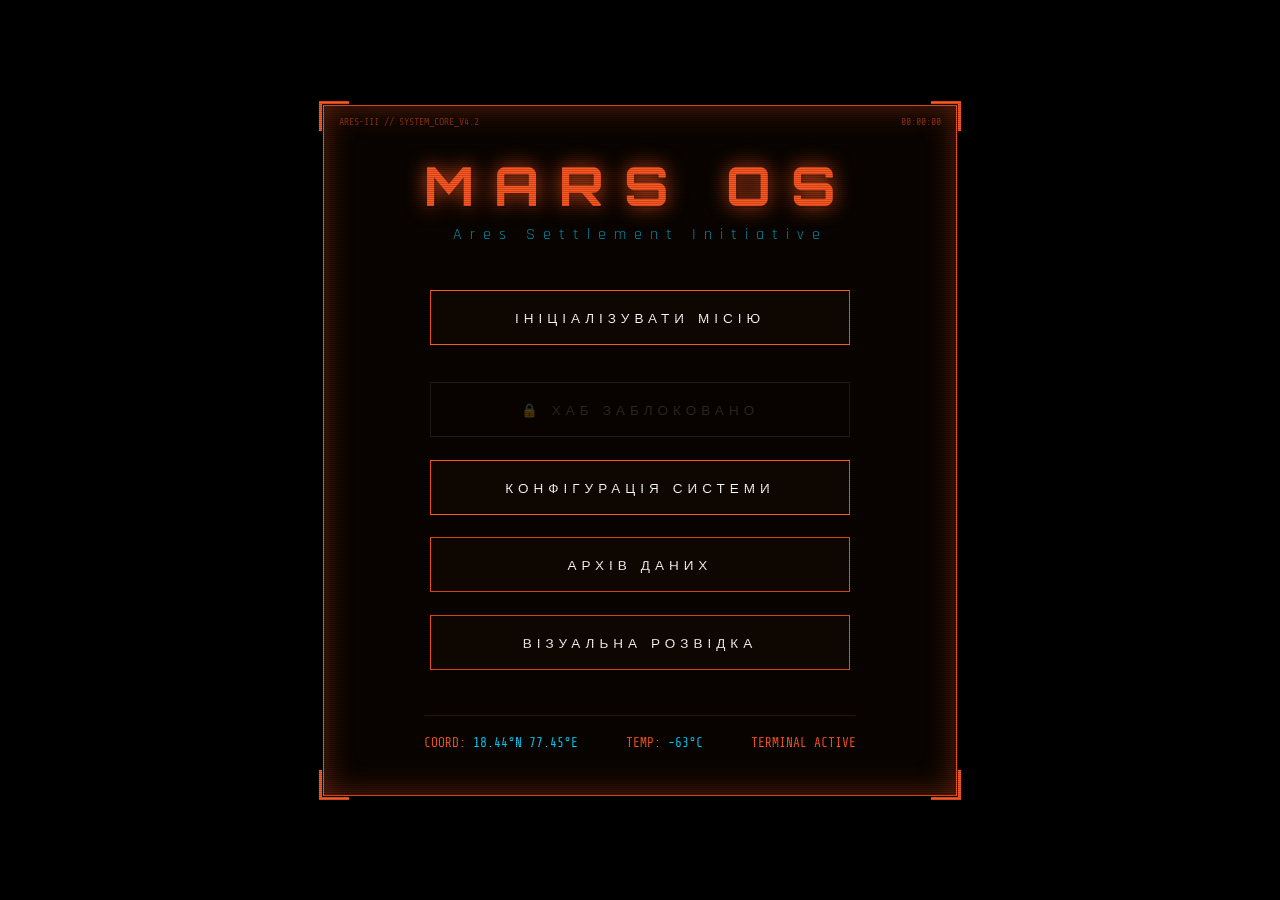
==== index.html @ 192667ba "site" ====
<!DOCTYPE html>
<html lang="uk">
<head>
    <meta charset="UTF-8">
    <meta name="viewport" content="width=device-width, initial-scale=1.0">
    <title>Mars OS - Main Terminal v2.0</title>
    
    <link href="https://fonts.googleapis.com/css2?family=Orbitron:wght@400;700&family=Rajdhani:wght@300;600&family=Share+Tech+Mono&display=swap" rel="stylesheet">

    <style>
        :root {
            --accent-color: #ff5722;
            --bg-color-1: #1a0800;
            --glow: rgba(255, 87, 34, 0.4);
        }

        /* Повністю прибираємо видимі повзунки */
        * {
            margin: 0;
            padding: 0;
            box-sizing: border-box;
            cursor: crosshair;
            -ms-overflow-style: none;
            scrollbar-width: none;
        }
        *::-webkit-scrollbar { display: none; }

        body, html {
            width: 100%;
            height: 100%;
            background: #000;
            font-family: 'Orbitron', sans-serif;
            display: flex;
            justify-content: center;
            align-items: center;
            overflow: hidden;
            color: white;
        }

        #mars-bg {
            position: fixed;
            top: 0; left: 0; width: 100%; height: 100%;
            background: radial-gradient(circle at center, var(--bg-color-1) 0%, #000 100%);
            z-index: -1;
            transition: background 0.5s ease;
        }

        .dust {
            position: absolute;
            width: 100%; height: 100%;
            background: url('https://www.transparenttextures.com/patterns/stardust.png');
            opacity: 0.15;
            animation: drift 60s linear infinite;
        }

        @keyframes drift {
            from { background-position: 0 0; }
            to { background-position: 1000px 1000px; }
        }

        .scanlines {
            position: fixed;
            top: 0; left: 0; width: 100%; height: 100%;
            background: repeating-linear-gradient(0deg, rgba(0,0,0,0.2) 0px, rgba(0,0,0,0.2) 1px, transparent 1px, transparent 2px);
            pointer-events: none;
            z-index: 100;
        }

        #main-menu {
            position: relative;
            background: rgba(10, 5, 0, 0.9);
            padding: clamp(30px, 5vh, 60px) clamp(40px, 8vw, 100px);
            border: 1px solid var(--accent-color);
            box-shadow: 0 0 40px rgba(0,0,0,1), inset 0 0 30px var(--glow);
            backdrop-filter: blur(10px);
            text-align: center;
            z-index: 10;
            max-width: 95vw;
            max-height: 95vh;
            display: flex;
            flex-direction: column;
            justify-content: center;
            transition: opacity 0.4s, transform 0.4s, border 0.5s;
        }

        .hud-info {
            position: absolute;
            font-family: 'Share Tech Mono';
            font-size: 10px;
            color: var(--accent-color);
            opacity: 0.5;
            text-transform: uppercase;
        }
        .top-left { top: 10px; left: 15px; }
        .top-right { top: 10px; right: 15px; }

        .logo-section h1 {
            font-size: clamp(2.5rem, 6vh, 4.5rem);
            letter-spacing: clamp(10px, 3vw, 20px);
            color: var(--accent-color);
            text-shadow: 0 0 20px var(--accent-color), 2px 2px #000;
            margin-bottom: 5px;
            position: relative;
            transition: color 0.5s, text-shadow 0.5s;
        }

        .logo-section p {
            font-family: 'Rajdhani', sans-serif;
            font-size: 1rem;
            color: #00d4ff;
            letter-spacing: 8px;
            margin-bottom: clamp(20px, 5vh, 50px);
            opacity: 0.7;
        }

        .nav-buttons {
            display: flex;
            flex-direction: column;
            gap: clamp(10px, 2.5vh, 25px);
            align-items: center;
        }

        button {
            font-family: 'Orbitron', sans-serif;
            width: clamp(280px, 40vw, 420px);
            padding: clamp(12px, 2vh, 20px);
            background: rgba(255, 87, 34, 0.03);
            border: 1px solid var(--accent-color);
            color: white;
            cursor: pointer;
            transition: 0.4s cubic-bezier(0.175, 0.885, 0.32, 1.275);
            text-transform: uppercase;
            font-size: clamp(0.8rem, 1.5vh, 1.1rem);
            letter-spacing: 5px;
            position: relative;
            overflow: hidden;
        }

        button:hover:not(.is-locked) {
            background: var(--accent-color);
            color: black;
            box-shadow: 0 0 40px var(--accent-color);
            transform: scale(1.05);
        }

        button.is-locked {
            opacity: 0.3;
            border-color: #555 !important;
            color: #777 !important;
            cursor: not-allowed;
            background: rgba(0,0,0,0.2);
        }

        button.unlocked-btn {
            animation: glow-pulse 2s infinite;
        }

        @keyframes glow-pulse {
            0% { box-shadow: 0 0 5px var(--accent-color); }
            50% { box-shadow: 0 0 20px var(--accent-color); }
            100% { box-shadow: 0 0 5px var(--accent-color); }
        }

        #lock-warning {
            color: #ff3333;
            font-family: 'Share Tech Mono';
            font-size: 0.7rem;
            margin-bottom: 5px;
            height: 10px;
            opacity: 0;
            transition: 0.3s;
        }

        .corner {
            position: absolute;
            width: 30px; height: 30px;
            border: 3px solid var(--accent-color);
            animation: corner-glow 2s infinite;
            transition: border 0.5s;
        }
        @keyframes corner-glow {
            50% { opacity: 0.5; box-shadow: 0 0 15px var(--accent-color); }
        }
        .tl { top: -5px; left: -5px; border-right: none; border-bottom: none; }
        .tr { top: -5px; right: -5px; border-left: none; border-bottom: none; }
        .bl { bottom: -5px; left: -5px; border-right: none; border-top: none; }
        .br { bottom: -5px; right: -5px; border-left: none; border-top: none; }

        .footer-status {
            margin-top: clamp(20px, 5vh, 50px);
            font-family: 'Share Tech Mono', monospace;
            font-size: 0.8rem;
            color: var(--accent-color);
            display: flex;
            justify-content: space-between;
            padding-top: 20px;
            border-top: 1px solid rgba(255,87,34,0.2);
            transition: color 0.5s;
        }

        .telemetry { color: #00d4ff; }
        @keyframes blinker { 50% { opacity: 0; } }
    </style>
</head>
<body>

    <div id="mars-bg"><div class="dust"></div></div>
    <div class="scanlines"></div>

    <main id="main-menu">
        <div class="hud-info top-left">Ares-III // System_Core_v4.2</div>
        <div class="hud-info top-right" id="live-clock">00:00:00</div>

        <div class="corner tl"></div><div class="corner tr"></div>
        <div class="corner bl"></div><div class="corner br"></div>

        <div class="logo-section">
            <h1>MARS OS</h1>
            <p>Ares Settlement Initiative</p>
        </div>

        <nav class="nav-buttons">
            <button onclick="navigate('подорж_між_сопутниками_на_марс/game.html')">ІНІЦІАЛІЗУВАТИ МІСІЮ</button>
            
            <div style="display: flex; flex-direction: column; align-items: center;">
                <div id="lock-warning">ДОСТУП ЗАБОРОНЕНО: СПЕРШУ ПРОЙДІТЬ ТЕСТУВАННЯ</div>
                <button id="hub-btn" onclick="tryEnterHub()">МУЛЬТИМЕДІЙНИЙ ХАБ</button>
            </div>

            <button onclick="navigate('settings.html')">КОНФІГУРАЦІЯ СИСТЕМИ</button>
            <button onclick="navigate('mars.html')">АРХІВ ДАНИХ</button>
            <button onclick="navigate('videos.html')">ВІЗУАЛЬНА РОЗВІДКА</button>
        </nav>

        <div class="footer-status">
            <span>COORD: <span class="telemetry" id="coords">18.44°N 77.45°E</span></span>
            <span>TEMP: <span class="telemetry">-63°C</span></span>
            <span style="animation: blinker 1.5s linear infinite;">TERMINAL ACTIVE</span>
        </div>
    </main>

<script>
    const bgMusic = new Audio('fon_menu.mp3');
    bgMusic.loop = true;

    // 1. ПРИЙНЯТТЯ НАЛАШТУВАНЬ КОЛЬОРУ
    function applySavedTheme() {
        const theme = localStorage.getItem('marsTheme') || '#ff5722';
        document.documentElement.style.setProperty('--accent-color', theme);
        
        const bgMap = {
            "#ff5722":"#1a0800", 
            "#00d4ff":"#000a1a", 
            "#4caf50":"#051a05", 
            "#e91e63":"#1a0008"  
        };
        document.documentElement.style.setProperty('--bg-color-1', bgMap[theme] || "#1a0800");

        const hexToRgb = (hex) => {
            let r = parseInt(hex.slice(1, 3), 16),
                g = parseInt(hex.slice(3, 5), 16),
                b = parseInt(hex.slice(5, 7), 16);
            return `${r}, ${g}, ${b}`;
        }
        document.documentElement.style.setProperty('--glow', `rgba(${hexToRgb(theme)}, 0.4)`);
    }

    // 2. ПЕРЕВІРКА СТАТУСУ ТЕСТУ
    function checkMissionStatus() {
        // Перевіряємо ключ mars_complete (який ставиться у фіналі тесту)
        const isPassed = localStorage.getItem('mars_complete') === 'true';
        const hubBtn = document.getElementById('hub-btn');
        
        if (!isPassed) {
            hubBtn.classList.add('is-locked');
            hubBtn.innerHTML = "🔒 ХАБ ЗАБЛОКОВАНО";
        } else {
            hubBtn.classList.remove('is-locked');
            hubBtn.classList.add('unlocked-btn');
            hubBtn.innerText = "МУЛЬТИМЕДІЙНИЙ ХАБ";
            hubBtn.style.color = "white"; 
        }
    }

    function tryEnterHub() {
        if (localStorage.getItem('mars_complete') === 'true') {
            navigate('colony.html'); // Перехід на сторінку колонії
        } else {
            const warning = document.getElementById('lock-warning');
            warning.style.opacity = "1";
            setTimeout(() => warning.style.opacity = "0", 3000);
            new Audio('error.mp3').play().catch(() => {});
        }
    }

    function navigate(url) {
        new Audio('click-effect.mp3').play().catch(() => {});
        document.getElementById('main-menu').style.opacity = '0';
        document.getElementById('main-menu').style.transform = 'scale(0.9)';
        setTimeout(() => window.location.href = url, 400);
    }

    // Годинник та координати
    setInterval(() => {
        document.getElementById('live-clock').innerText = new Date().toLocaleTimeString();
        const lat = (18.44 + Math.random() * 0.01).toFixed(2);
        const lon = (77.45 + Math.random() * 0.01).toFixed(2);
        document.getElementById('coords').innerText = `${lat}°N ${lon}°E`;
    }, 1000);

    window.onload = () => {
        applySavedTheme();
        checkMissionStatus();
    };

    document.addEventListener('click', () => { bgMusic.play().catch(() => {}); }, { once: true });
</script>

</body>
</html>
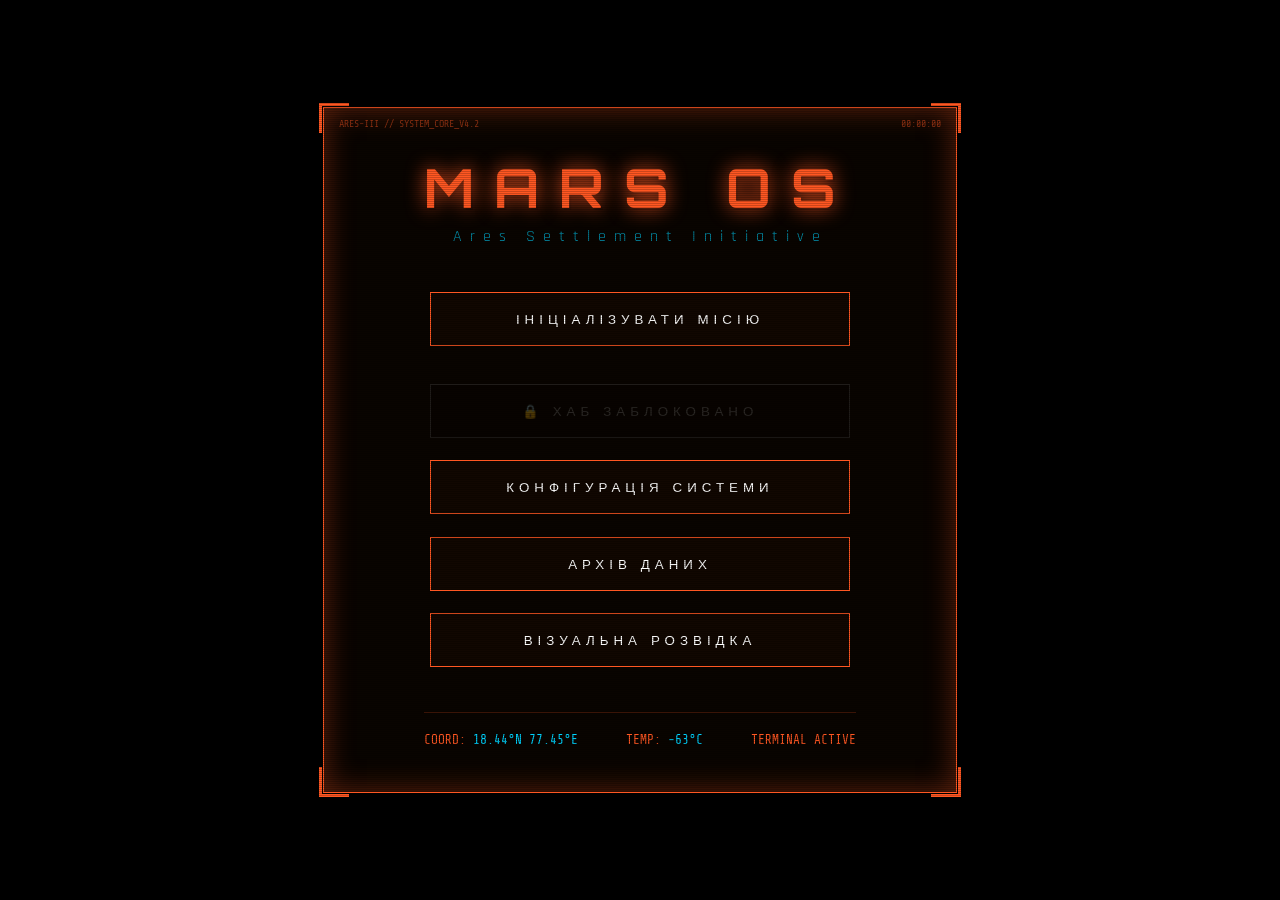
==== commit 53c7e6fe: "updated site" ====
--- a/index.html
+++ b/index.html
@@ -5,224 +5,39 @@
     <meta name="viewport" content="width=device-width, initial-scale=1.0">
     <title>Mars OS - Main Terminal v2.0</title>
     
+    <!-- тут підключається стиль шрифта -->
     <link href="https://fonts.googleapis.com/css2?family=Orbitron:wght@400;700&family=Rajdhani:wght@300;600&family=Share+Tech+Mono&display=swap" rel="stylesheet">
 
-    <style>
-        :root {
-            --accent-color: #ff5722;
-            --bg-color-1: #1a0800;
-            --glow: rgba(255, 87, 34, 0.4);
-        }
-
-        /* Повністю прибираємо видимі повзунки */
-        * {
-            margin: 0;
-            padding: 0;
-            box-sizing: border-box;
-            cursor: crosshair;
-            -ms-overflow-style: none;
-            scrollbar-width: none;
-        }
-        *::-webkit-scrollbar { display: none; }
-
-        body, html {
-            width: 100%;
-            height: 100%;
-            background: #000;
-            font-family: 'Orbitron', sans-serif;
-            display: flex;
-            justify-content: center;
-            align-items: center;
-            overflow: hidden;
-            color: white;
-        }
-
-        #mars-bg {
-            position: fixed;
-            top: 0; left: 0; width: 100%; height: 100%;
-            background: radial-gradient(circle at center, var(--bg-color-1) 0%, #000 100%);
-            z-index: -1;
-            transition: background 0.5s ease;
-        }
-
-        .dust {
-            position: absolute;
-            width: 100%; height: 100%;
-            background: url('https://www.transparenttextures.com/patterns/stardust.png');
-            opacity: 0.15;
-            animation: drift 60s linear infinite;
-        }
-
-        @keyframes drift {
-            from { background-position: 0 0; }
-            to { background-position: 1000px 1000px; }
-        }
-
-        .scanlines {
-            position: fixed;
-            top: 0; left: 0; width: 100%; height: 100%;
-            background: repeating-linear-gradient(0deg, rgba(0,0,0,0.2) 0px, rgba(0,0,0,0.2) 1px, transparent 1px, transparent 2px);
-            pointer-events: none;
-            z-index: 100;
-        }
-
-        #main-menu {
-            position: relative;
-            background: rgba(10, 5, 0, 0.9);
-            padding: clamp(30px, 5vh, 60px) clamp(40px, 8vw, 100px);
-            border: 1px solid var(--accent-color);
-            box-shadow: 0 0 40px rgba(0,0,0,1), inset 0 0 30px var(--glow);
-            backdrop-filter: blur(10px);
-            text-align: center;
-            z-index: 10;
-            max-width: 95vw;
-            max-height: 95vh;
-            display: flex;
-            flex-direction: column;
-            justify-content: center;
-            transition: opacity 0.4s, transform 0.4s, border 0.5s;
-        }
-
-        .hud-info {
-            position: absolute;
-            font-family: 'Share Tech Mono';
-            font-size: 10px;
-            color: var(--accent-color);
-            opacity: 0.5;
-            text-transform: uppercase;
-        }
-        .top-left { top: 10px; left: 15px; }
-        .top-right { top: 10px; right: 15px; }
-
-        .logo-section h1 {
-            font-size: clamp(2.5rem, 6vh, 4.5rem);
-            letter-spacing: clamp(10px, 3vw, 20px);
-            color: var(--accent-color);
-            text-shadow: 0 0 20px var(--accent-color), 2px 2px #000;
-            margin-bottom: 5px;
-            position: relative;
-            transition: color 0.5s, text-shadow 0.5s;
-        }
-
-        .logo-section p {
-            font-family: 'Rajdhani', sans-serif;
-            font-size: 1rem;
-            color: #00d4ff;
-            letter-spacing: 8px;
-            margin-bottom: clamp(20px, 5vh, 50px);
-            opacity: 0.7;
-        }
-
-        .nav-buttons {
-            display: flex;
-            flex-direction: column;
-            gap: clamp(10px, 2.5vh, 25px);
-            align-items: center;
-        }
-
-        button {
-            font-family: 'Orbitron', sans-serif;
-            width: clamp(280px, 40vw, 420px);
-            padding: clamp(12px, 2vh, 20px);
-            background: rgba(255, 87, 34, 0.03);
-            border: 1px solid var(--accent-color);
-            color: white;
-            cursor: pointer;
-            transition: 0.4s cubic-bezier(0.175, 0.885, 0.32, 1.275);
-            text-transform: uppercase;
-            font-size: clamp(0.8rem, 1.5vh, 1.1rem);
-            letter-spacing: 5px;
-            position: relative;
-            overflow: hidden;
-        }
-
-        button:hover:not(.is-locked) {
-            background: var(--accent-color);
-            color: black;
-            box-shadow: 0 0 40px var(--accent-color);
-            transform: scale(1.05);
-        }
-
-        button.is-locked {
-            opacity: 0.3;
-            border-color: #555 !important;
-            color: #777 !important;
-            cursor: not-allowed;
-            background: rgba(0,0,0,0.2);
-        }
-
-        button.unlocked-btn {
-            animation: glow-pulse 2s infinite;
-        }
-
-        @keyframes glow-pulse {
-            0% { box-shadow: 0 0 5px var(--accent-color); }
-            50% { box-shadow: 0 0 20px var(--accent-color); }
-            100% { box-shadow: 0 0 5px var(--accent-color); }
-        }
-
-        #lock-warning {
-            color: #ff3333;
-            font-family: 'Share Tech Mono';
-            font-size: 0.7rem;
-            margin-bottom: 5px;
-            height: 10px;
-            opacity: 0;
-            transition: 0.3s;
-        }
-
-        .corner {
-            position: absolute;
-            width: 30px; height: 30px;
-            border: 3px solid var(--accent-color);
-            animation: corner-glow 2s infinite;
-            transition: border 0.5s;
-        }
-        @keyframes corner-glow {
-            50% { opacity: 0.5; box-shadow: 0 0 15px var(--accent-color); }
-        }
-        .tl { top: -5px; left: -5px; border-right: none; border-bottom: none; }
-        .tr { top: -5px; right: -5px; border-left: none; border-bottom: none; }
-        .bl { bottom: -5px; left: -5px; border-right: none; border-top: none; }
-        .br { bottom: -5px; right: -5px; border-left: none; border-top: none; }
-
-        .footer-status {
-            margin-top: clamp(20px, 5vh, 50px);
-            font-family: 'Share Tech Mono', monospace;
-            font-size: 0.8rem;
-            color: var(--accent-color);
-            display: flex;
-            justify-content: space-between;
-            padding-top: 20px;
-            border-top: 1px solid rgba(255,87,34,0.2);
-            transition: color 0.5s;
-        }
-
-        .telemetry { color: #00d4ff; }
-        @keyframes blinker { 50% { opacity: 0; } }
-    </style>
+    <!-- підключення файла css -->
+    <link rel="stylesheet" href="головне_меню_код/style.css">
 </head>
 <body>
 
+    <!-- Візуальні ефекти фону, пил та лінії які бігають по екрану -->
     <div id="mars-bg"><div class="dust"></div></div>
     <div class="scanlines"></div>
 
     <main id="main-menu">
+        <!-- Верхня панель, системна інформація та годинник -->
         <div class="hud-info top-left">Ares-III // System_Core_v4.2</div>
-        <div class="hud-info top-right" id="live-clock">00:00:00</div>
+        <div id="live-clock" class="hud-info top-right">00:00:00</div>
 
+        <!-- Декоративні кути -->
         <div class="corner tl"></div><div class="corner tr"></div>
         <div class="corner bl"></div><div class="corner br"></div>
 
+        <!-- Центральний логотип та назва сайту -->
         <div class="logo-section">
             <h1>MARS OS</h1>
             <p>Ares Settlement Initiative</p>
         </div>
 
+        <!-- бокс з кнопками управління -->
         <nav class="nav-buttons">
-            <button onclick="navigate('подорж_між_сопутниками_на_марс/game.html')">ІНІЦІАЛІЗУВАТИ МІСІЮ</button>
+            <button onclick="navigate('game.html')">ІНІЦІАЛІЗУВАТИ МІСІЮ</button>
             
-            <div style="display: flex; flex-direction: column; align-items: center;">
+            <!-- Секція Хабу з попередженням про доступ хаб відкриється лише коли пройти тест про марс -->
+            <div class="hub-container">
                 <div id="lock-warning">ДОСТУП ЗАБОРОНЕНО: СПЕРШУ ПРОЙДІТЬ ТЕСТУВАННЯ</div>
                 <button id="hub-btn" onclick="tryEnterHub()">МУЛЬТИМЕДІЙНИЙ ХАБ</button>
             </div>
@@ -232,89 +47,15 @@
             <button onclick="navigate('videos.html')">ВІЗУАЛЬНА РОЗВІДКА</button>
         </nav>
 
+        <!-- Нижня панель щоб придати атмосферу бортового комп'ютера -->
         <div class="footer-status">
-            <span>COORD: <span class="telemetry" id="coords">18.44°N 77.45°E</span></span>
+            <span>COORD: <span id="coords" class="telemetry">18.44°N 77.45°E</span></span>
             <span>TEMP: <span class="telemetry">-63°C</span></span>
-            <span style="animation: blinker 1.5s linear infinite;">TERMINAL ACTIVE</span>
+            <span class="status-active">TERMINAL ACTIVE</span>
         </div>
     </main>
 
-<script>
-    const bgMusic = new Audio('fon_menu.mp3');
-    bgMusic.loop = true;
-
-    // 1. ПРИЙНЯТТЯ НАЛАШТУВАНЬ КОЛЬОРУ
-    function applySavedTheme() {
-        const theme = localStorage.getItem('marsTheme') || '#ff5722';
-        document.documentElement.style.setProperty('--accent-color', theme);
-        
-        const bgMap = {
-            "#ff5722":"#1a0800", 
-            "#00d4ff":"#000a1a", 
-            "#4caf50":"#051a05", 
-            "#e91e63":"#1a0008"  
-        };
-        document.documentElement.style.setProperty('--bg-color-1', bgMap[theme] || "#1a0800");
-
-        const hexToRgb = (hex) => {
-            let r = parseInt(hex.slice(1, 3), 16),
-                g = parseInt(hex.slice(3, 5), 16),
-                b = parseInt(hex.slice(5, 7), 16);
-            return `${r}, ${g}, ${b}`;
-        }
-        document.documentElement.style.setProperty('--glow', `rgba(${hexToRgb(theme)}, 0.4)`);
-    }
-
-    // 2. ПЕРЕВІРКА СТАТУСУ ТЕСТУ
-    function checkMissionStatus() {
-        // Перевіряємо ключ mars_complete (який ставиться у фіналі тесту)
-        const isPassed = localStorage.getItem('mars_complete') === 'true';
-        const hubBtn = document.getElementById('hub-btn');
-        
-        if (!isPassed) {
-            hubBtn.classList.add('is-locked');
-            hubBtn.innerHTML = "🔒 ХАБ ЗАБЛОКОВАНО";
-        } else {
-            hubBtn.classList.remove('is-locked');
-            hubBtn.classList.add('unlocked-btn');
-            hubBtn.innerText = "МУЛЬТИМЕДІЙНИЙ ХАБ";
-            hubBtn.style.color = "white"; 
-        }
-    }
-
-    function tryEnterHub() {
-        if (localStorage.getItem('mars_complete') === 'true') {
-            navigate('colony.html'); // Перехід на сторінку колонії
-        } else {
-            const warning = document.getElementById('lock-warning');
-            warning.style.opacity = "1";
-            setTimeout(() => warning.style.opacity = "0", 3000);
-            new Audio('error.mp3').play().catch(() => {});
-        }
-    }
-
-    function navigate(url) {
-        new Audio('click-effect.mp3').play().catch(() => {});
-        document.getElementById('main-menu').style.opacity = '0';
-        document.getElementById('main-menu').style.transform = 'scale(0.9)';
-        setTimeout(() => window.location.href = url, 400);
-    }
-
-    // Годинник та координати
-    setInterval(() => {
-        document.getElementById('live-clock').innerText = new Date().toLocaleTimeString();
-        const lat = (18.44 + Math.random() * 0.01).toFixed(2);
-        const lon = (77.45 + Math.random() * 0.01).toFixed(2);
-        document.getElementById('coords').innerText = `${lat}°N ${lon}°E`;
-    }, 1000);
-
-    window.onload = () => {
-        applySavedTheme();
-        checkMissionStatus();
-    };
-
-    document.addEventListener('click', () => { bgMusic.play().catch(() => {}); }, { once: true });
-</script>
-
+    <!-- підключення js файла для логіки головного меню -->
+    <script src="головне_меню_код/script.js"></script>
 </body>
 </html>
--- a/головне_меню_код/style.css
+++ b/головне_меню_код/style.css
@@ -0,0 +1,198 @@
+/* Основні налаштування кольорів системи */
+:root {
+    --accent-color: #ff5722;   /* Головний колір (помаранчевий) */
+    --bg-color-1: #1a0800;     /* Колір фону під градієнт */
+    --glow: rgba(255, 87, 34, 0.4); /* Колір світіння */
+}
+
+/* Скидаємо стандартні відступи  */
+* {
+    margin: 0;
+    padding: 0;
+    box-sizing: border-box;
+    cursor: crosshair; /* Курсор у вигляді прицілу */
+    -ms-overflow-style: none;
+    scrollbar-width: none;
+}
+
+*::-webkit-scrollbar { display: none; }
+
+/* Налаштування всього екрану */
+body, html {
+    width: 100%;
+    height: 100%;
+    background: #000;
+    font-family: 'Orbitron', sans-serif;
+    display: flex;
+    justify-content: center;
+    align-items: center;
+    overflow: hidden;
+    color: white;
+}
+
+/* Фон з градієнтом */
+#mars-bg {
+    position: fixed;
+    top: 0; left: 0; width: 100%; height: 100%;
+    background: radial-gradient(circle at center, var(--bg-color-1) 0%, #000 100%);
+    z-index: -1;
+    transition: background 0.5s ease;
+}
+
+
+
+@keyframes drift {
+    from { background-position: 0 0; }
+    to { background-position: 1000px 1000px; }
+}
+
+/* Лінії як на старому моніторі */
+.scanlines {
+    position: fixed;
+    top: 0; left: 0; width: 100%; height: 100%;
+    background: repeating-linear-gradient(0deg, rgba(0,0,0,0.2) 0px, rgba(0,0,0,0.2) 1px, transparent 1px, transparent 2px);
+    pointer-events: none;
+    z-index: 100;
+}
+
+/* Головне вікно меню */
+#main-menu {
+    position: relative;
+    background: rgba(10, 5, 0, 0.9);
+    padding: clamp(30px, 5vh, 60px) clamp(40px, 8vw, 100px);
+    border: 1px solid var(--accent-color);
+    box-shadow: 0 0 40px rgba(0,0,0,1), inset 0 0 30px var(--glow);
+    backdrop-filter: blur(10px); /* Розмиття фону за меню */
+    text-align: center;
+    z-index: 10;
+    display: flex;
+    flex-direction: column;
+    justify-content: center;
+    transition: 0.4s;
+}
+
+/* Дрібні написи по кутах (версія системи, годинник) */
+.hud-info {
+    position: absolute;
+    font-family: 'Share Tech Mono';
+    font-size: 10px;
+    color: var(--accent-color);
+    opacity: 0.5;
+    text-transform: uppercase;
+}
+
+.top-left { top: 10px; left: 15px; }
+.top-right { top: 10px; right: 15px; }
+
+/* Стиль заголовка MARS OS */
+.logo-section h1 {
+    font-size: clamp(2.5rem, 6vh, 4.5rem);
+    letter-spacing: clamp(10px, 3vw, 20px);
+    color: var(--accent-color);
+    text-shadow: 0 0 20px var(--accent-color), 2px 2px #000;
+    margin-bottom: 5px;
+}
+
+.logo-section p {
+    font-family: 'Rajdhani', sans-serif;
+    font-size: 1rem;
+    color: #00d4ff;
+    letter-spacing: 8px;
+    margin-bottom: clamp(20px, 5vh, 50px);
+    opacity: 0.7;
+}
+
+/* Список кнопок */
+.nav-buttons {
+    display: flex;
+    flex-direction: column;
+    gap: clamp(10px, 2.5vh, 25px);
+    align-items: center;
+}
+
+/* Самі кнопки */
+button {
+    font-family: 'Orbitron', sans-serif;
+    width: clamp(280px, 40vw, 420px);
+    padding: clamp(12px, 2vh, 20px);
+    background: rgba(255, 87, 34, 0.03);
+    border: 1px solid var(--accent-color);
+    color: white;
+    cursor: pointer;
+    transition: 0.4s;
+    text-transform: uppercase;
+    letter-spacing: 5px;
+}
+
+/* Ефект при наведенні на кнопку */
+button:hover:not(.is-locked) {
+    background: var(--accent-color);
+    color: black;
+    box-shadow: 0 0 40px var(--accent-color);
+    transform: scale(1.05);
+}
+
+/* Стиль для заблокованої кнопки */
+button.is-locked {
+    opacity: 0.3;
+    border-color: #555 !important;
+    color: #777 !important;
+    cursor: not-allowed;
+    background: rgba(0,0,0,0.2);
+}
+
+/* Анімація світіння для розблокованої кнопки */
+button.unlocked-btn {
+    animation: glow-pulse 2s infinite;
+}
+
+@keyframes glow-pulse {
+    0%, 100% { box-shadow: 0 0 5px var(--accent-color); }
+    50% { box-shadow: 0 0 20px var(--accent-color); }
+}
+
+/* Напис про заборону доступу */
+#lock-warning {
+    color: #ff3333;
+    font-family: 'Share Tech Mono';
+    font-size: 0.7rem;
+    margin-bottom: 5px;
+    height: 10px;
+    opacity: 0;
+}
+
+/* Декоративні куточки на рамці меню */
+.corner {
+    position: absolute;
+    width: 30px; height: 30px;
+    border: 3px solid var(--accent-color);
+    animation: corner-glow 2s infinite;
+}
+
+@keyframes corner-glow {
+    50% { opacity: 0.5; box-shadow: 0 0 15px var(--accent-color); }
+}
+
+/* Позиції для кожного кута */
+.tl { top: -5px; left: -5px; border-right: none; border-bottom: none; }
+.tr { top: -5px; right: -5px; border-left: none; border-bottom: none; }
+.bl { bottom: -5px; left: -5px; border-right: none; border-top: none; }
+.br { bottom: -5px; right: -5px; border-left: none; border-top: none; }
+
+/* Нижня панель зі статусом (координати, темп) */
+.footer-status {
+    margin-top: clamp(20px, 5vh, 50px);
+    font-family: 'Share Tech Mono', monospace;
+    font-size: 0.8rem;
+    color: var(--accent-color);
+    display: flex;
+    justify-content: space-between;
+    padding-top: 20px;
+    border-top: 1px solid rgba(255,87,34,0.2);
+}
+
+/* Блакитний колір для цифр телеметрії */
+.telemetry { color: #00d4ff; }
+
+/* Анімація блимання (для тексту ACTIVE) */
+@keyframes blinker { 50% { opacity: 0; } }
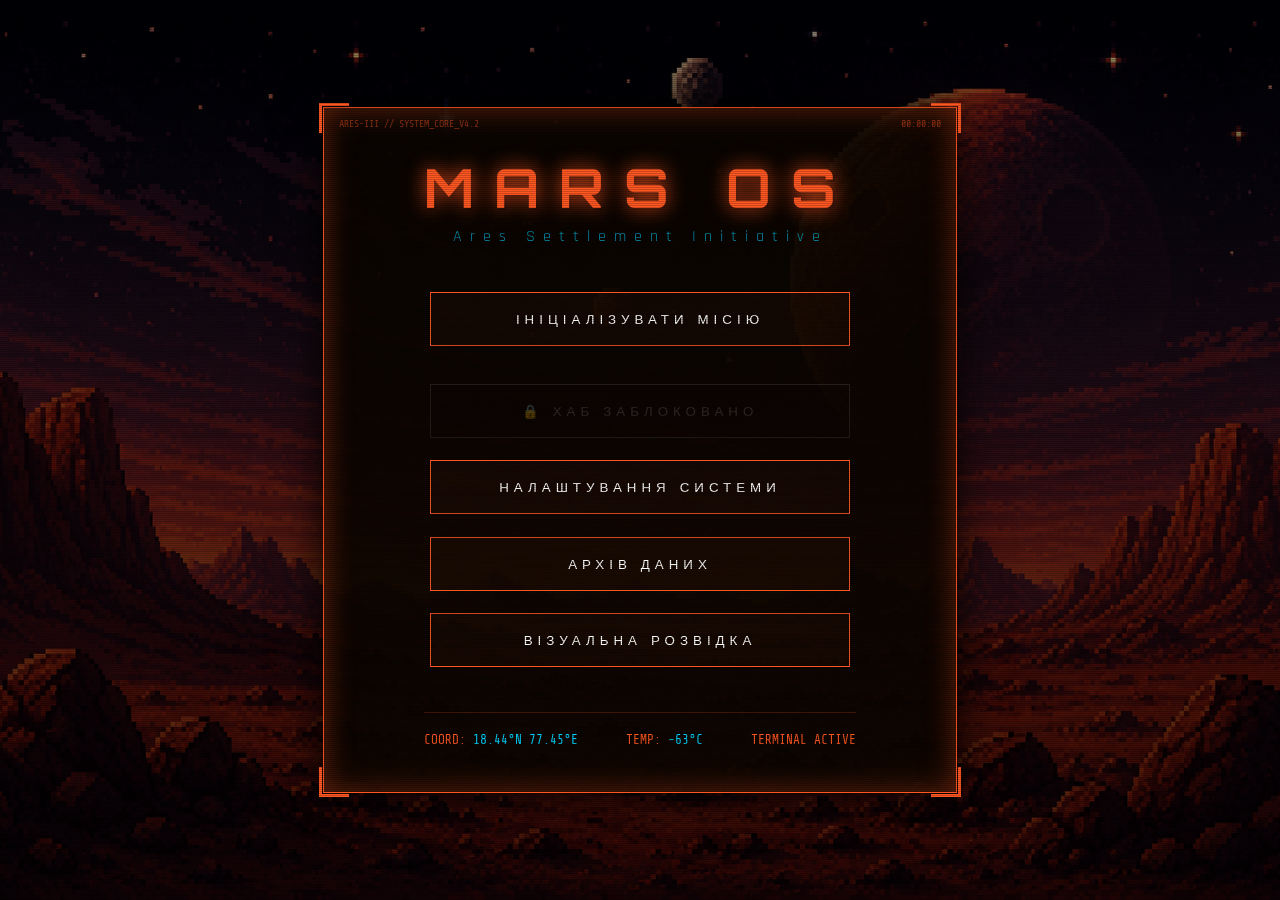
==== commit ef04d7dc: "updated site" ====
--- a/index.html
+++ b/index.html
@@ -42,7 +42,7 @@
                 <button id="hub-btn" onclick="tryEnterHub()">МУЛЬТИМЕДІЙНИЙ ХАБ</button>
             </div>
 
-            <button onclick="navigate('settings.html')">КОНФІГУРАЦІЯ СИСТЕМИ</button>
+            <button onclick="navigate('settings.html')">налаштування системи</button>
             <button onclick="navigate('mars.html')">АРХІВ ДАНИХ</button>
             <button onclick="navigate('videos.html')">ВІЗУАЛЬНА РОЗВІДКА</button>
         </nav>
--- a/головне_меню_код/style.css
+++ b/головне_меню_код/style.css
@@ -17,11 +17,19 @@
 
 *::-webkit-scrollbar { display: none; }
 
-/* Налаштування всього екрану */
+/* Налаштування всього екрану картинка для заднього фону*/
 body, html {
     width: 100%;
     height: 100%;
-    background: #000;
+
+    background:
+        linear-gradient(rgba(0,0,0,0.45), rgba(0,0,0,0.65)),
+        url("fon_menu.png");
+
+    background-size: cover;
+    background-position: center;
+    background-repeat: no-repeat;
+
     font-family: 'Orbitron', sans-serif;
     display: flex;
     justify-content: center;
@@ -29,17 +37,6 @@
     overflow: hidden;
     color: white;
 }
-
-/* Фон з градієнтом */
-#mars-bg {
-    position: fixed;
-    top: 0; left: 0; width: 100%; height: 100%;
-    background: radial-gradient(circle at center, var(--bg-color-1) 0%, #000 100%);
-    z-index: -1;
-    transition: background 0.5s ease;
-}
-
-
 
 @keyframes drift {
     from { background-position: 0 0; }
@@ -62,7 +59,6 @@
     padding: clamp(30px, 5vh, 60px) clamp(40px, 8vw, 100px);
     border: 1px solid var(--accent-color);
     box-shadow: 0 0 40px rgba(0,0,0,1), inset 0 0 30px var(--glow);
-    backdrop-filter: blur(10px); /* Розмиття фону за меню */
     text-align: center;
     z-index: 10;
     display: flex;
@@ -179,7 +175,7 @@
 .bl { bottom: -5px; left: -5px; border-right: none; border-top: none; }
 .br { bottom: -5px; right: -5px; border-left: none; border-top: none; }
 
-/* Нижня панель зі статусом (координати, темп) */
+/* Нижня панель  */
 .footer-status {
     margin-top: clamp(20px, 5vh, 50px);
     font-family: 'Share Tech Mono', monospace;
@@ -191,7 +187,7 @@
     border-top: 1px solid rgba(255,87,34,0.2);
 }
 
-/* Блакитний колір для цифр телеметрії */
+/* Блакитний колір для цифр */
 .telemetry { color: #00d4ff; }
 
 /* Анімація блимання (для тексту ACTIVE) */
